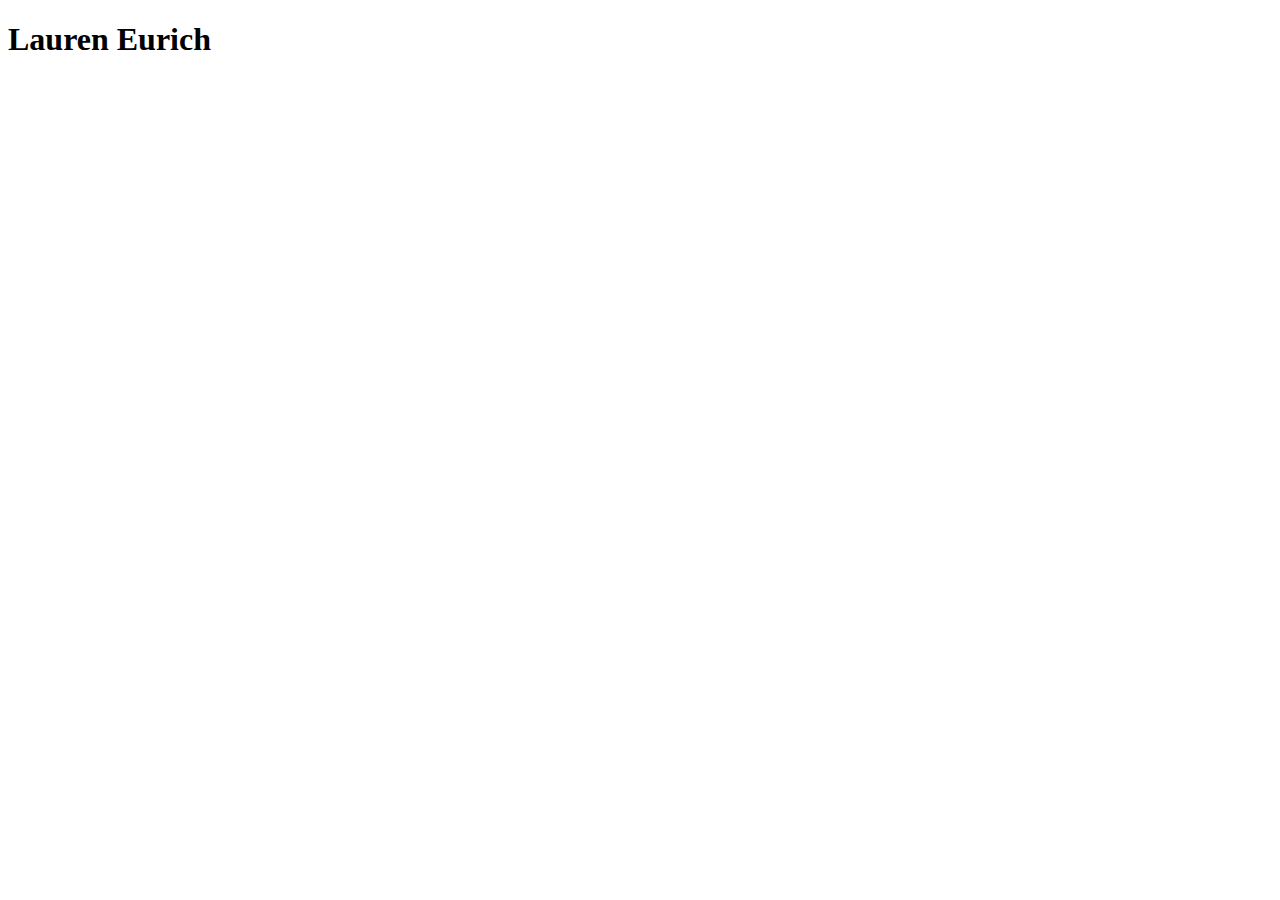
==== index.html @ 8733231a "create index file" ====
<!DOCTYPE html>
<html lang="en">
<head>
    <meta charset="UTF-8">
    <meta name="viewport" content="width=device-width, initial-scale=1.0">
    <title>Lauren Eurich</title>
</head>
<body>
    <h1>Lauren Eurich</h1>
</body>
</html>
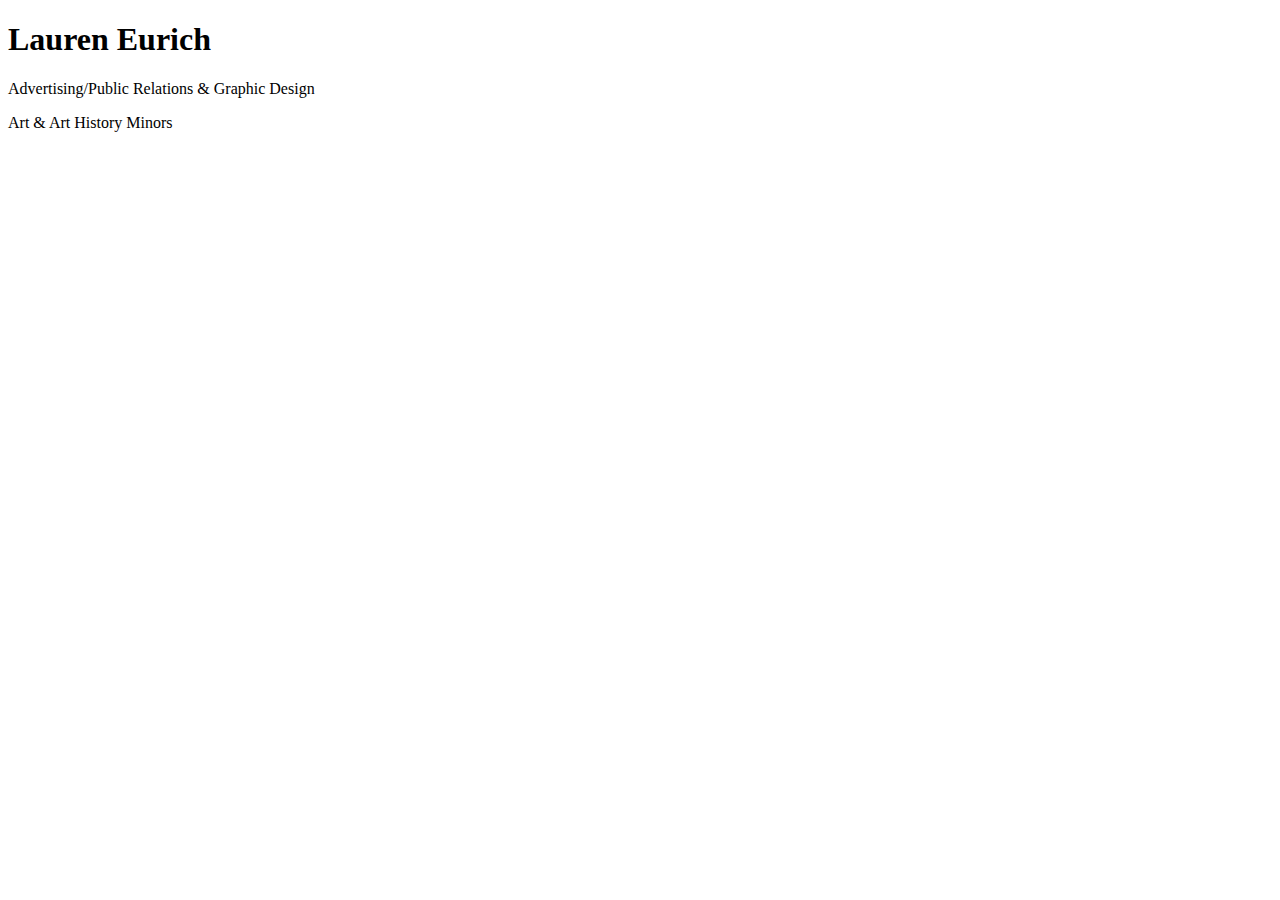
==== commit 084b49bc: "Update index.html" ====
--- a/index.html
+++ b/index.html
@@ -7,5 +7,7 @@
 </head>
 <body>
     <h1>Lauren Eurich</h1>
+    <p>Advertising/Public Relations & Graphic Design</p>
+    <p>Art & Art History Minors</p>
 </body>
 </html>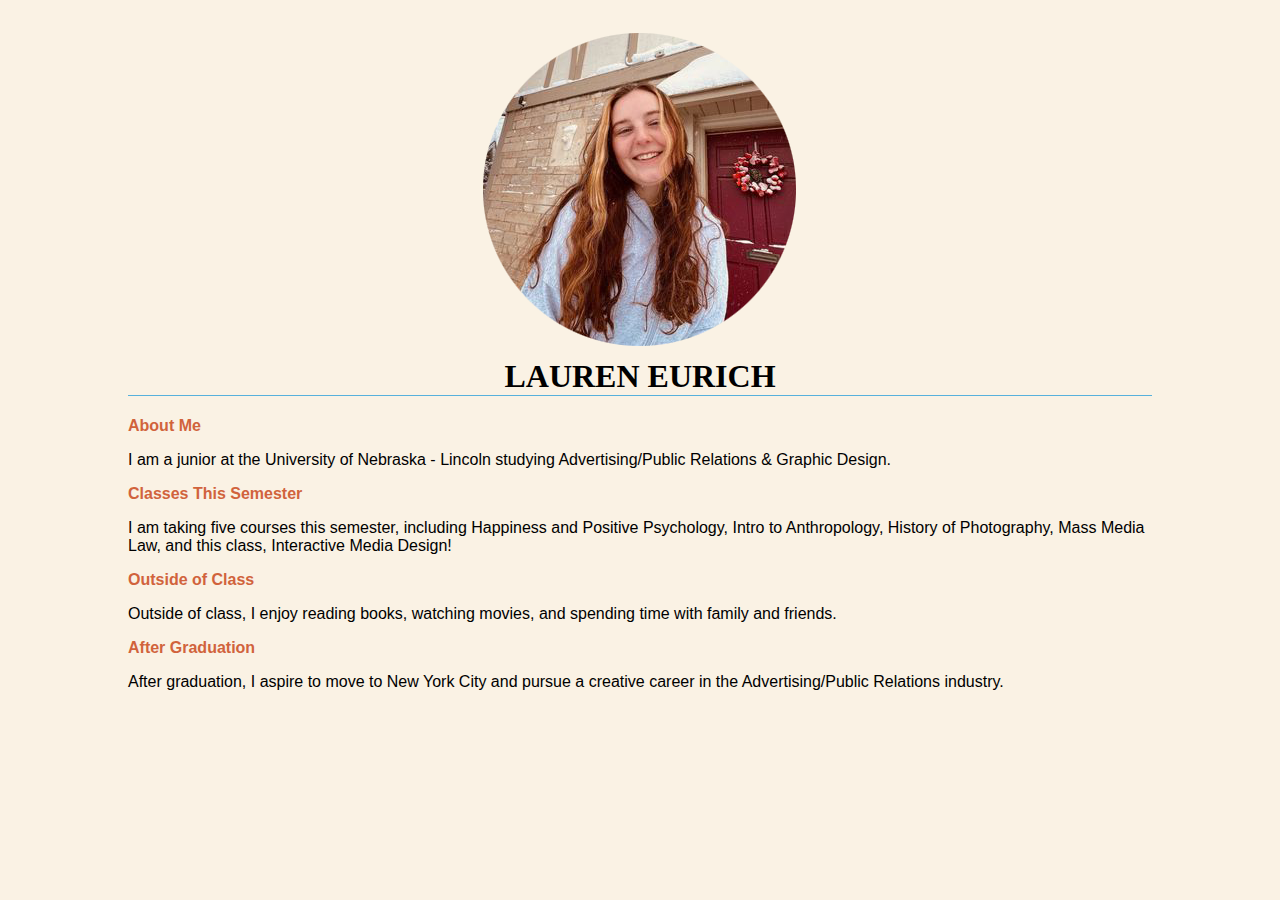
==== commit 3f8b0791: "ADPR_458" ====
--- a/index.html
+++ b/index.html
@@ -3,11 +3,36 @@
 <head>
     <meta charset="UTF-8">
     <meta name="viewport" content="width=device-width, initial-scale=1.0">
-    <title>Lauren Eurich</title>
+    <title>LAUREN EURICH</title>
+    <style>
+		body {
+			margin: 0 10%;
+			background-color: #faf2e4;
+			font-family: sans-serif;
+		}
+		h1 {
+			text-align: center;
+			text-transform: uppercase;
+			border-bottom: 1px solid #57b1dc;
+			font-family: serif;
+			margin-top: 30px;
+		}
+
+		h2{
+			color: #d1633c;
+			font-size: 1em;
+		}
+		</style>
 </head>
 <body>
-    <h1>Lauren Eurich</h1>
-    <p>Advertising/Public Relations & Graphic Design</p>
-    <p>Art & Art History Minors</p>
+    <h1><img src="images/Profile Pic.png"><br>LAUREN EURICH</h1>
+    <h2>About Me</h2>
+        <p>I am a junior at the University of Nebraska - Lincoln studying Advertising/Public Relations & Graphic Design.</p>
+    <h2>Classes This Semester</h2>
+        <p>I am taking five courses this semester, including Happiness and Positive Psychology, Intro to Anthropology, History of Photography, Mass Media Law, and this class, Interactive Media Design!</p>
+    <h2>Outside of Class</h2>
+        <p>Outside of class, I enjoy reading books, watching movies, and spending time with family and friends.</p>
+    <h2>After Graduation</h2>
+        <p>After graduation, I aspire to move to New York City and pursue a creative career in the Advertising/Public Relations industry.</p>
 </body>
 </html>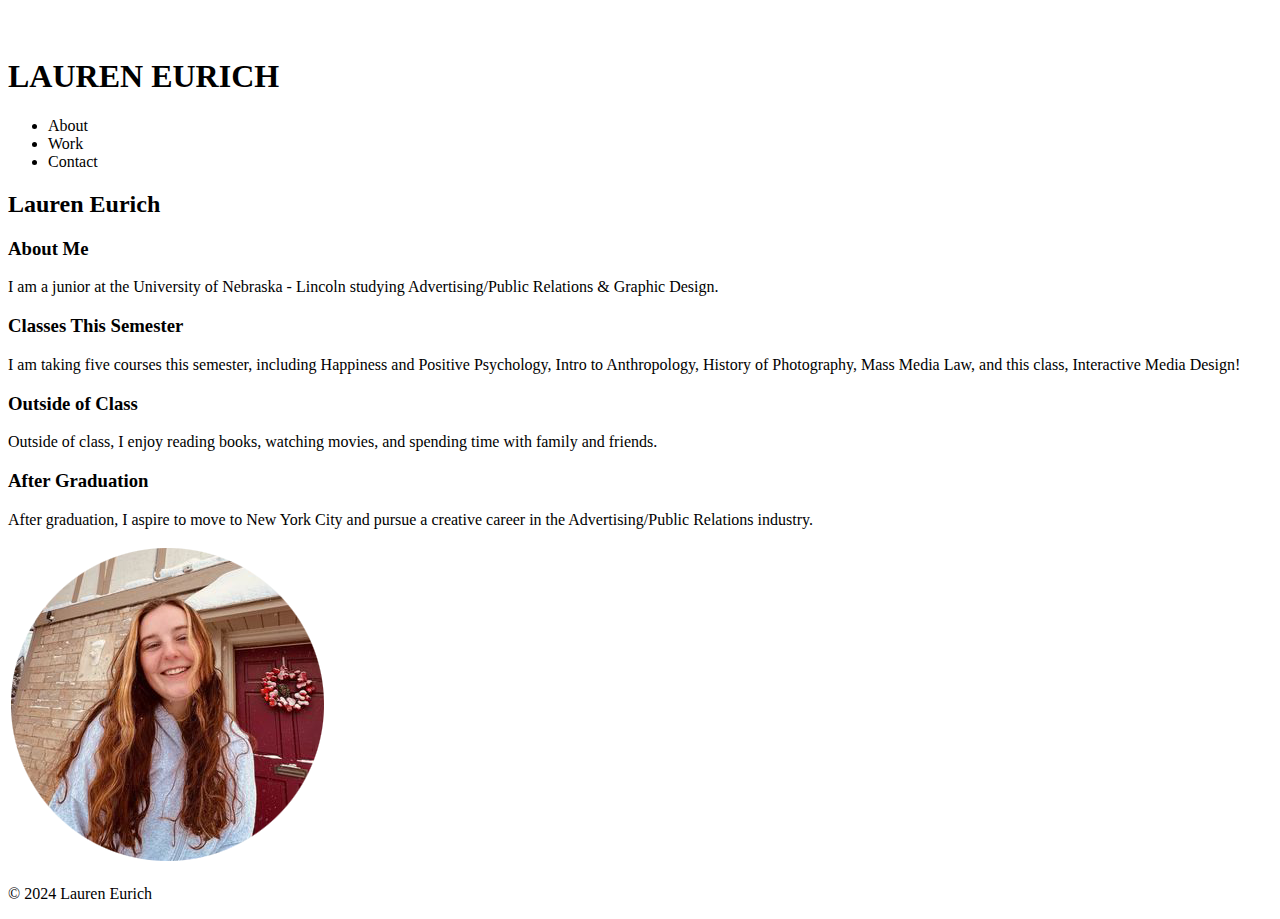
==== commit 9d6fe773: "ADPR-458" ====
--- a/index.html
+++ b/index.html
@@ -4,35 +4,46 @@
     <meta charset="UTF-8">
     <meta name="viewport" content="width=device-width, initial-scale=1.0">
     <title>LAUREN EURICH</title>
-    <style>
-		body {
-			margin: 0 10%;
-			background-color: #faf2e4;
-			font-family: sans-serif;
-		}
-		h1 {
-			text-align: center;
-			text-transform: uppercase;
-			border-bottom: 1px solid #57b1dc;
-			font-family: serif;
-			margin-top: 30px;
-		}
+    <link rel="stylesheet" href="css/style.css"
 
-		h2{
-			color: #d1633c;
-			font-size: 1em;
-		}
-		</style>
 </head>
+
 <body>
-    <h1><img src="images/Profile Pic.png"><br>LAUREN EURICH</h1>
-    <h2>About Me</h2>
+
+<header>
+    <h1><br>LAUREN EURICH</h1>
+</header>
+
+<nav>
+	<ul>
+		<li>About</li>
+		<li>Work</li>
+		<li>Contact</li>
+	</ul>
+</nav>
+
+<section>
+	<h2>Lauren Eurich</h2>
+	
+    <h3>About Me</h3>
         <p>I am a junior at the University of Nebraska - Lincoln studying Advertising/Public Relations & Graphic Design.</p>
-    <h2>Classes This Semester</h2>
+
+    <h3>Classes This Semester</h3>
         <p>I am taking five courses this semester, including Happiness and Positive Psychology, Intro to Anthropology, History of Photography, Mass Media Law, and this class, Interactive Media Design!</p>
-    <h2>Outside of Class</h2>
+
+    <h3>Outside of Class</h3>
         <p>Outside of class, I enjoy reading books, watching movies, and spending time with family and friends.</p>
-    <h2>After Graduation</h2>
+
+    <h3>After Graduation</h3>
         <p>After graduation, I aspire to move to New York City and pursue a creative career in the Advertising/Public Relations industry.</p>
+	</section>
+
+	<aside>
+		<img src="../images/Profile Pic.png">
+	</aside>
+
+	<footer>
+		<p>&copy; 2024 Lauren Eurich</p>
+	</footer>
 </body>
 </html>